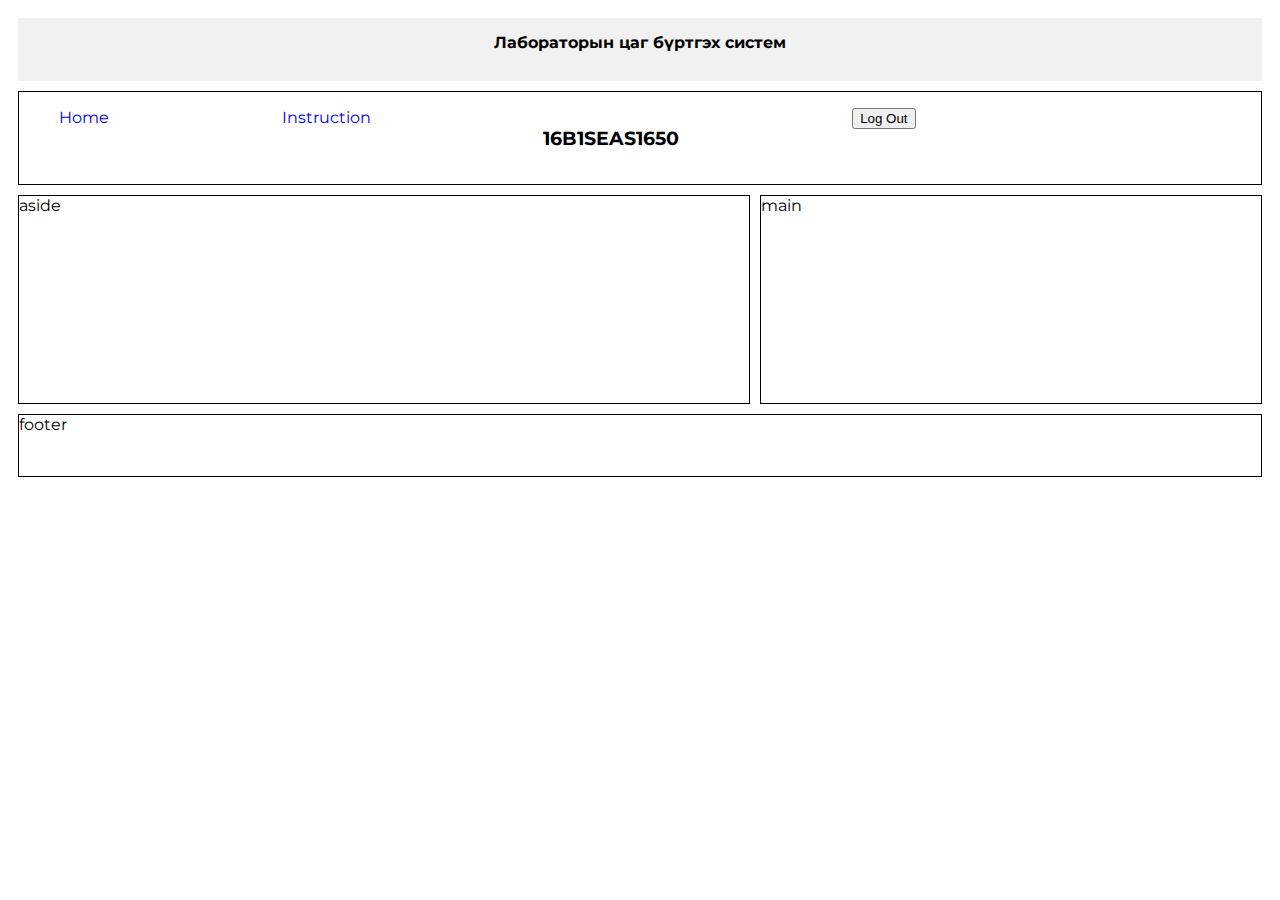
==== using grid/index.html @ c8d9f50b "added using grid" ====
<!DOCTYPE html>
<html lang="en">
  <head>
    <meta charset="UTF-8" />
    <meta name="viewport" content="width=device-width, initial-scale=1.0" />
    <title>Home</title>
    <link rel="icon" href="./img/num-logo.jpg" />
    <link rel="preconnect" href="https://fonts.gstatic.com" />
    <link
      href="https://fonts.googleapis.com/css2?family=Montserrat:wght@500&display=swap"
      rel="stylesheet"
    />
    <link rel="stylesheet" href="style.css" />
  </head>

  <body>
    <div class="wrapper">
      <header>Лабораторын цаг бүртгэх систем</header>
      <nav>
          <div class="nav"><ul>
            <li><a href="#">Home</a></li>
            <li><a href="/instruction.html">Instruction</a></li>
            <li>
              <h3>16B1SEAS1650</h3>
            </li>
            <li><button>Log Out</button></li>
          </ul></div>
        
      </nav>
      <aside>aside</aside>
      <main>main</main>
      <footer>footer</footer>
    </div>
  </body>
</html>
---- using grid/style.css ----
body {
  font-family: "Montserrat", Arial, Helvetica, sans-serif;
}
.wrapper {
  display: grid;
  grid-auto-rows: minmax(7vh, auto);
  grid-template-columns: auto auto auto auto auto;
  grid-gap: 10px;
  padding: 10px;
}
header {
  background-color: #f1f1f1;
  grid-column: 1 / span 5;
  /* text heseg */
  text-align: center;
  padding-top: 15px;
  font-weight: bold;
}

nav {
  border: solid 1px black;
  grid-column: 1 / span 5;
}
aside {
  border: solid 1px black;
  grid-column: 1 / span 3;
  grid-row: 3 / span 3;
}
main {
  border: solid 1px black;
  grid-row: 3 / span 3;
  grid-column: 4 / span 2;
}
footer {
  border: solid 1px black;
  grid-column: 1 / span 5;
}
.nav ul {
  display: grid;
  grid-template-columns: auto auto auto auto auto;
}
.nav li {
  list-style: none;
}
.nav li a {
  text-decoration: none;
}
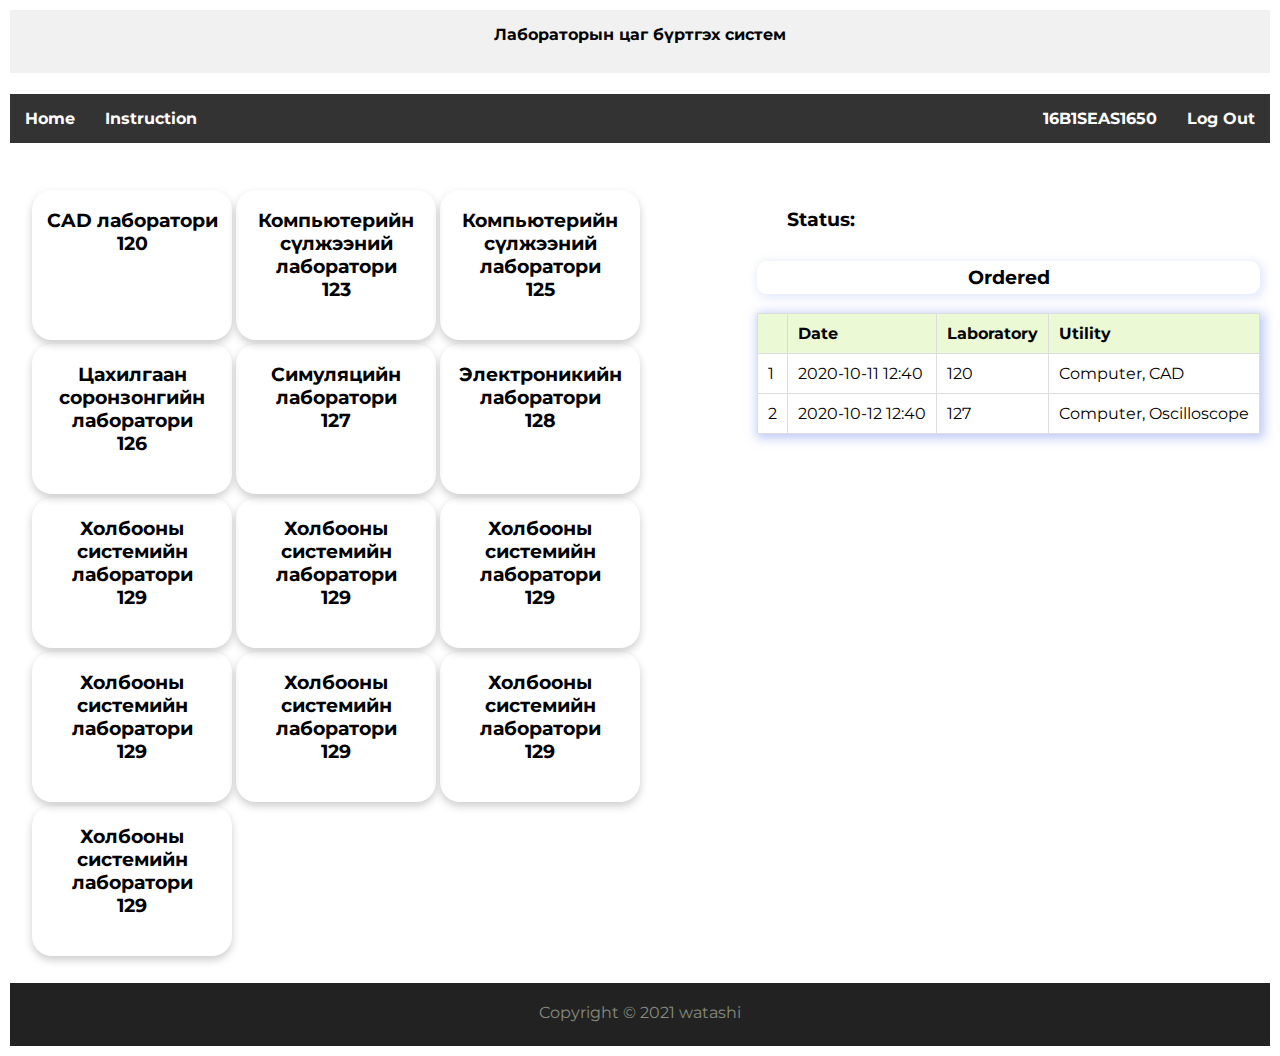
==== commit 60181b92: "ui changed" ====
--- a/using grid/index.html
+++ b/using grid/index.html
@@ -17,19 +17,61 @@
     <div class="wrapper">
       <header>Лабораторын цаг бүртгэх систем</header>
       <nav>
-          <div class="nav"><ul>
+          <div class="nav">
+            <ul>
             <li><a href="#">Home</a></li>
             <li><a href="/instruction.html">Instruction</a></li>
-            <li>
-              <h3>16B1SEAS1650</h3>
+            <li style="float: right"><a href="#">Log Out</a></li>
+            <li style="float: right">
+              <a href="#">16B1SEAS1650</a>
             </li>
-            <li><button>Log Out</button></li>
-          </ul></div>
+           
+        
+            </ul>
+          </div>
         
       </nav>
-      <aside>aside</aside>
-      <main>main</main>
-      <footer>footer</footer>
+      <aside>
+        <div class="lab-120 lab"><h3>CAD лаборатори <br>120</h3></div>
+        <div class="lab-123 lab"><h3>Компьютерийн сүлжээний лаборатори <br> 123</h3></div>
+        <div class="lab-125 lab"><h3>Компьютерийн сүлжээний лаборатори <br> 125 </h3></div>
+        <div class="lab-126 lab"><h3>Цахилгаан соронзонгийн лаборатори <br> 126 </h3></div>
+        <div class="lab-127 lab"><h3>Симуляцийн лаборатори <br> 127</h3></div>
+        <div class="lab-128 lab"><h3>Электроникийн лаборатори <br> 128</h3></div>
+        <div class="lab-129 lab"><h3>Холбооны системийн лаборатори <br> 129</h3></div>
+        <div class="lab-129 lab"><h3>Холбооны системийн лаборатори <br> 129</h3></div>
+        <div class="lab-129 lab"><h3>Холбооны системийн лаборатори <br> 129</h3></div>
+        <div class="lab-129 lab"><h3>Холбооны системийн лаборатори <br> 129</h3></div>
+        <div class="lab-129 lab"><h3>Холбооны системийн лаборатори <br> 129</h3></div>
+        <div class="lab-129 lab"><h3>Холбооны системийн лаборатори <br> 129</h3></div>
+        <div class="lab-129 lab"><h3>Холбооны системийн лаборатори <br> 129</h3></div>
+      </aside>
+      <main>
+        <div class="status"><h3>Status: <span class="status-emoji"></span></h3> </div>
+        <div class="ordered"><h3>Ordered</h3>
+        <table>
+          <tr>
+            <th></th>
+            <th>Date</th>
+            <th>Laboratory</th>
+            <th>Utility</th>
+          </tr>
+          <tr>
+            <td>1</td>
+            <td>2020-10-11 12:40</td>
+            <td>120</td>
+            <td>Computer, CAD</td>
+          </tr>
+          <tr>
+            <td>2</td>
+            <td>2020-10-12 12:40</td>
+            <td>127</td>
+            <td>Computer, Oscilloscope</td>
+          </tr>
+        </table>
+      </div>
+      </main>
+      <footer>Copyright © 2021 watashi</footer>
     </div>
   </body>
 </html>
--- a/using grid/style.css
+++ b/using grid/style.css
@@ -1,11 +1,15 @@
+* {
+  font-family: "Montserrat", Arial, Helvetica, sans-serif;
+}
 body {
-  font-family: "Montserrat", Arial, Helvetica, sans-serif;
+  margin: 0;
+  padding: 0;
 }
 .wrapper {
   display: grid;
   grid-auto-rows: minmax(7vh, auto);
   grid-template-columns: auto auto auto auto auto;
-  grid-gap: 10px;
+  grid-gap: 5px;
   padding: 10px;
 }
 header {
@@ -18,30 +22,95 @@
 }
 
 nav {
-  border: solid 1px black;
   grid-column: 1 / span 5;
+  position: -webkit-sticky;
+  position: sticky;
+  top: 0;
 }
 aside {
-  border: solid 1px black;
   grid-column: 1 / span 3;
-  grid-row: 3 / span 3;
+  grid-row: 3 / span 9;
 }
 main {
-  border: solid 1px black;
-  grid-row: 3 / span 3;
+  grid-row: 3 / span 9;
   grid-column: 4 / span 2;
+  padding: 10px;
 }
 footer {
-  border: solid 1px black;
   grid-column: 1 / span 5;
+  background-color: #222;
+  color: rgba(234, 243, 222, 0.5);
+  text-align: center;
+  padding: 20px;
 }
+/* Nav */
 .nav ul {
-  display: grid;
-  grid-template-columns: auto auto auto auto auto;
+  display: inline-block;
+  list-style-type: none;
+  justify-items: center;
+  padding: 0;
+  background-color: #333;
+  width: 100%;
 }
 .nav li {
-  list-style: none;
+  float: left;
+  font-weight: bold;
+  text-align: center;
+  padding: 5px;
 }
 .nav li a {
   text-decoration: none;
+  display: block;
+  color: white;
+  text-align: center;
+  padding: 10px;
 }
+
+/* Main table style */
+.ordered table,
+.ordered th,
+.ordered td {
+  border-collapse: collapse;
+  padding: 10px;
+  text-align: left;
+  border-spacing: 10px;
+  border: 1px solid #ddd;
+}
+.ordered table {
+  width: 100%;
+  box-shadow: 2px 2px 10px 2px rgba(121, 142, 235, 0.5);
+}
+.ordered th {
+  background: rgba(215, 243, 170, 0.5);
+}
+.ordered h3 {
+  box-shadow: 2px 2px 10px 2px rgba(121, 142, 235, 0.2);
+  text-align: center;
+  border-radius: 10px;
+  padding: 5px;
+}
+.status h3 {
+  font-weight: bold;
+  margin: 20px;
+  padding: 10px;
+}
+/* Aside */
+aside {
+  padding: 20px;
+  display: inline-block;
+}
+.lab {
+  box-shadow: 0 4px 8px 0 rgba(0, 0, 0, 0.2);
+  transition: 0.3s;
+  text-align: center;
+  border-radius: 20px;
+  float: left;
+  width: 200px;
+  height: 150px;
+  margin: 2px;
+  justify-content: center;
+}
+.lab:hover {
+  box-shadow: 0 8px 16px 0 rgba(0, 0, 0, 0.2);
+  cursor: pointer;
+}
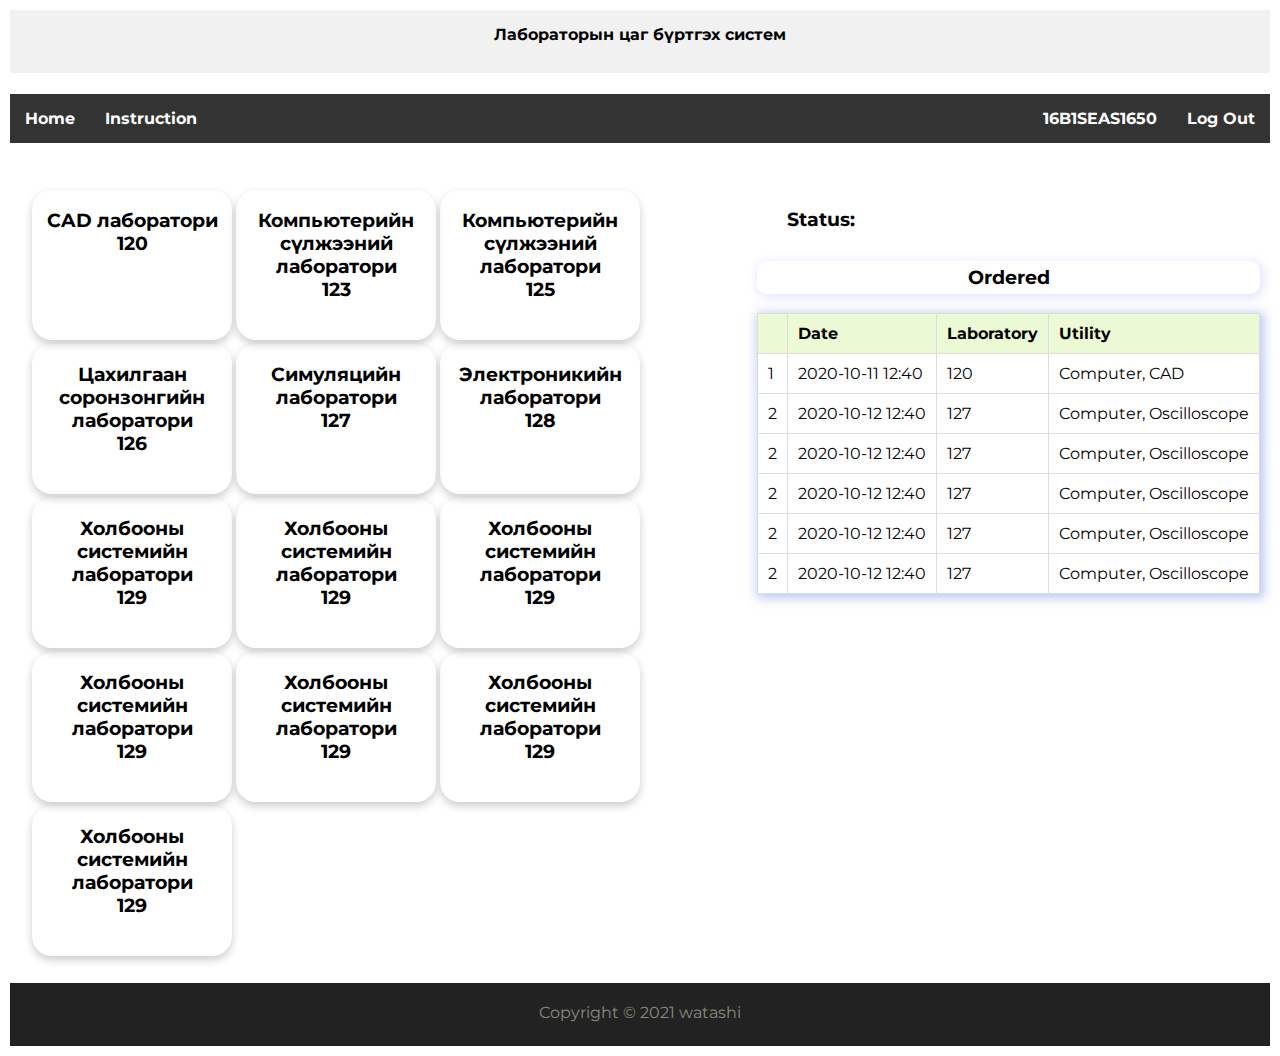
==== commit 97aecf8d: "image added" ====
--- a/using grid/index.html
+++ b/using grid/index.html
@@ -68,6 +68,27 @@
             <td>127</td>
             <td>Computer, Oscilloscope</td>
           </tr>
+          <tr>
+            <td>2</td>
+            <td>2020-10-12 12:40</td>
+            <td>127</td>
+            <td>Computer, Oscilloscope</td>
+          </tr> <tr>
+            <td>2</td>
+            <td>2020-10-12 12:40</td>
+            <td>127</td>
+            <td>Computer, Oscilloscope</td>
+          </tr> <tr>
+            <td>2</td>
+            <td>2020-10-12 12:40</td>
+            <td>127</td>
+            <td>Computer, Oscilloscope</td>
+          </tr> <tr>
+            <td>2</td>
+            <td>2020-10-12 12:40</td>
+            <td>127</td>
+            <td>Computer, Oscilloscope</td>
+          </tr>
         </table>
       </div>
       </main>
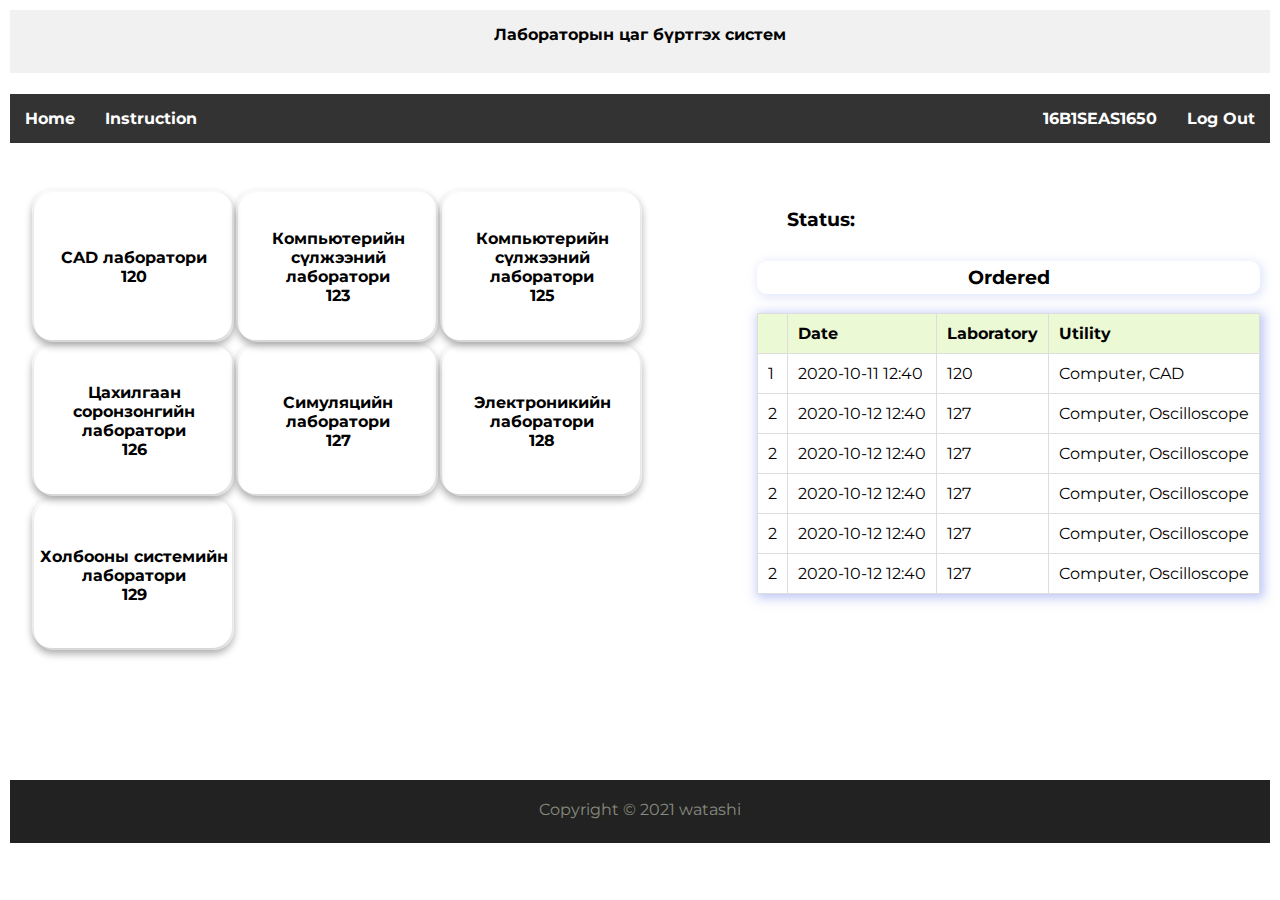
==== commit 2ad66602: "app.js added" ====
--- a/using grid/index.html
+++ b/using grid/index.html
@@ -5,7 +5,6 @@
     <meta name="viewport" content="width=device-width, initial-scale=1.0" />
     <title>Home</title>
     <link rel="icon" href="./img/num-logo.jpg" />
-    <link rel="preconnect" href="https://fonts.gstatic.com" />
     <link
       href="https://fonts.googleapis.com/css2?family=Montserrat:wght@500&display=swap"
       rel="stylesheet"
@@ -32,19 +31,14 @@
         
       </nav>
       <aside>
-        <div class="lab-120 lab"><h3>CAD лаборатори <br>120</h3></div>
-        <div class="lab-123 lab"><h3>Компьютерийн сүлжээний лаборатори <br> 123</h3></div>
-        <div class="lab-125 lab"><h3>Компьютерийн сүлжээний лаборатори <br> 125 </h3></div>
-        <div class="lab-126 lab"><h3>Цахилгаан соронзонгийн лаборатори <br> 126 </h3></div>
-        <div class="lab-127 lab"><h3>Симуляцийн лаборатори <br> 127</h3></div>
-        <div class="lab-128 lab"><h3>Электроникийн лаборатори <br> 128</h3></div>
-        <div class="lab-129 lab"><h3>Холбооны системийн лаборатори <br> 129</h3></div>
-        <div class="lab-129 lab"><h3>Холбооны системийн лаборатори <br> 129</h3></div>
-        <div class="lab-129 lab"><h3>Холбооны системийн лаборатори <br> 129</h3></div>
-        <div class="lab-129 lab"><h3>Холбооны системийн лаборатори <br> 129</h3></div>
-        <div class="lab-129 lab"><h3>Холбооны системийн лаборатори <br> 129</h3></div>
-        <div class="lab-129 lab"><h3>Холбооны системийн лаборатори <br> 129</h3></div>
-        <div class="lab-129 lab"><h3>Холбооны системийн лаборатори <br> 129</h3></div>
+        <div class="lab"><button class="lab" id="120">CAD лаборатори <br>120</button></div>
+        <div class="lab"><button class="lab" id="123">Компьютерийн сүлжээний лаборатори <br> 123</button></div>
+        <div class="lab"><button class="lab" id="125">Компьютерийн сүлжээний лаборатори <br> 125 </button></div>
+        <div class="lab"><button class="lab" id="126">Цахилгаан соронзонгийн лаборатори <br> 126 </button></div>
+        <div class="lab"><button class="lab" id="127">Симуляцийн лаборатори <br> 127</button></div>
+        <div class="lab"><button class="lab" id="128">Электроникийн лаборатори <br> 128</button></div>
+        <div class="lab"><button class="lab" id="129">Холбооны системийн лаборатори <br> 129</button></div>
+       
       </aside>
       <main>
         <div class="status"><h3>Status: <span class="status-emoji"></span></h3> </div>
@@ -95,4 +89,5 @@
       <footer>Copyright © 2021 watashi</footer>
     </div>
   </body>
+  <script src="./app.js"></script>
 </html>
--- a/using grid/style.css
+++ b/using grid/style.css
@@ -114,3 +114,17 @@
   box-shadow: 0 8px 16px 0 rgba(0, 0, 0, 0.2);
   cursor: pointer;
 }
+.lab button {
+  font: inherit;
+  font-weight: bold;
+  width: inherit;
+  height: inherit;
+  border: inherit;
+  background-color: inherit;
+  padding: 5px;
+  margin: inherit;
+  border-radius: inherit;
+}
+.lab button:active {
+  background-color: rgba(138, 141, 156, 0.5);
+}
